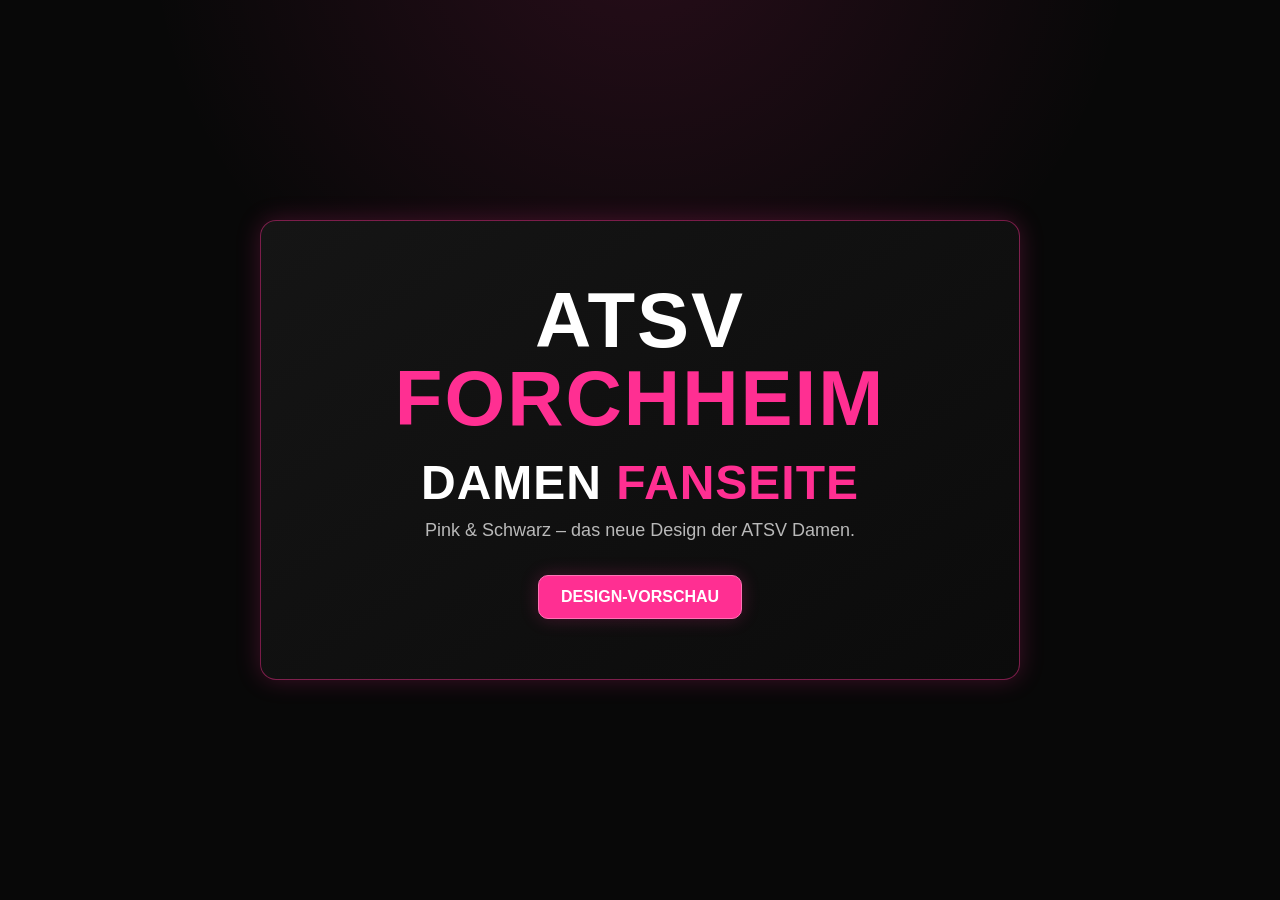
==== index.html @ 4c4c0608 "Damen-Fanseite: reine Design-Vorschau als Startseite erstellen" ====
<!DOCTYPE html><html lang="de"><head><meta charset="UTF-8"><meta name="viewport" content="width=device-width, initial-scale=1.0"><meta name="theme-color" content="#ff2f92"><title>ATSV Forchheim Damen</title><link rel="stylesheet" href="css/style.css"></head><body><main class="page-shell" style="min-height:100vh;display:flex;align-items:center;justify-content:center;padding:40px 0"><section class="card" style="width:min(760px,100%);padding:60px 28px;text-align:center"><div style="font-size:clamp(42px,8vw,78px);font-weight:900;letter-spacing:2px;line-height:1">ATSV <span style="color:var(--pink)">FORCHHEIM</span></div><h1 class="section-title" style="font-size:clamp(28px,5vw,48px);margin:18px 0 10px">DAMEN <span>FANSEITE</span></h1><p style="color:var(--text-muted);font-size:18px;margin:0">Pink & Schwarz – das neue Design der ATSV Damen.</p><div style="margin-top:34px"><span class="btn">DESIGN-VORSCHAU</span></div></section></main></body></html>
---- css/style.css ----
/* ATSV Forchheim Damen – Pink/Schwarz Designgrundlage */
:root {
  --pink: #ff2f92;
  --pink-dark: #b81462;
  --pink-light: #ff72b5;
  --black: #080808;
  --black-soft: #121212;
  --white: #ffffff;
  --text-muted: #b9b9b9;
  --border: rgba(255, 47, 146, 0.45);
  --glow: rgba(255, 47, 146, 0.22);
}

* { box-sizing: border-box; }

html { scroll-behavior: smooth; }

body {
  margin: 0;
  min-height: 100vh;
  background:
    radial-gradient(circle at 50% -10%, rgba(255, 47, 146, 0.13), transparent 42%),
    var(--black);
  color: var(--white);
  font-family: Arial, Helvetica, sans-serif;
}

a { color: inherit; text-decoration: none; }

/* Grundelemente für die spätere Seite */
.page-shell { width: min(1200px, 94%); margin: 0 auto; }

.card {
  background: linear-gradient(145deg, #151515, #0b0b0b);
  border: 1px solid var(--border);
  border-radius: 16px;
  box-shadow: 0 0 24px var(--glow);
}

.btn {
  display: inline-flex;
  align-items: center;
  justify-content: center;
  min-height: 44px;
  padding: 0 22px;
  border-radius: 10px;
  background: var(--pink);
  color: var(--white);
  font-weight: 800;
  border: 1px solid var(--pink-light);
  box-shadow: 0 0 18px var(--glow);
}

.section-title {
  color: var(--white);
  font-weight: 900;
  letter-spacing: 1px;
}

.section-title span { color: var(--pink); }

@media (max-width: 700px) {
  .page-shell { width: min(94%, 560px); }
  .card { border-radius: 14px; }
}
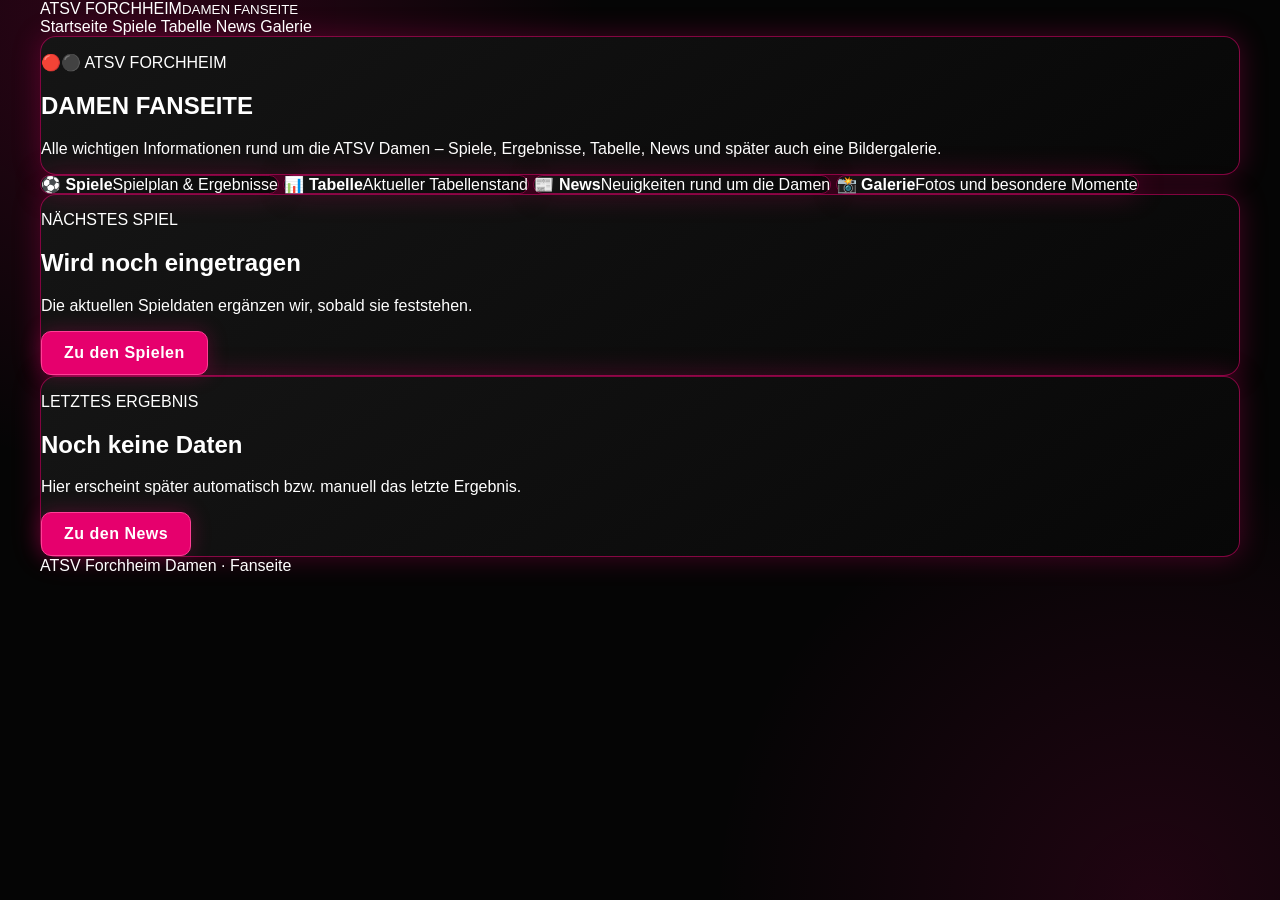
==== commit cb274fc4: "Damen-Fanseite Grundstruktur erstellen" ====
--- a/index.html
+++ b/index.html
@@ -1 +1,46 @@
-<!DOCTYPE html><html lang="de"><head><meta charset="UTF-8"><meta name="viewport" content="width=device-width, initial-scale=1.0"><meta name="theme-color" content="#ff2f92"><title>ATSV Forchheim Damen</title><link rel="stylesheet" href="css/style.css"></head><body><main class="page-shell" style="min-height:100vh;display:flex;align-items:center;justify-content:center;padding:40px 0"><section class="card" style="width:min(760px,100%);padding:60px 28px;text-align:center"><div style="font-size:clamp(42px,8vw,78px);font-weight:900;letter-spacing:2px;line-height:1">ATSV <span style="color:var(--pink)">FORCHHEIM</span></div><h1 class="section-title" style="font-size:clamp(28px,5vw,48px);margin:18px 0 10px">DAMEN <span>FANSEITE</span></h1><p style="color:var(--text-muted);font-size:18px;margin:0">Pink & Schwarz – das neue Design der ATSV Damen.</p><div style="margin-top:34px"><span class="btn">DESIGN-VORSCHAU</span></div></section></main></body></html>+<!DOCTYPE html>
+<html lang="de">
+<head>
+  <meta charset="UTF-8">
+  <meta name="viewport" content="width=device-width, initial-scale=1.0">
+  <meta name="theme-color" content="#e6006d">
+  <title>ATSV Forchheim Damen – Fanseite</title>
+  <link rel="stylesheet" href="css/style.css">
+</head>
+<body>
+  <header class="site-header">
+    <div class="page-shell header-inner">
+      <a class="brand" href="index.html">ATSV <span>FORCHHEIM</span><small>DAMEN FANSEITE</small></a>
+      <nav class="nav">
+        <a class="active" href="index.html">Startseite</a>
+        <a href="spiele.html">Spiele</a>
+        <a href="tabelle.html">Tabelle</a>
+        <a href="news.html">News</a>
+        <a href="galerie.html">Galerie</a>
+      </nav>
+    </div>
+  </header>
+
+  <main class="page-shell">
+    <section class="hero card">
+      <p class="eyebrow">🔴⚫ ATSV FORCHHEIM</p>
+      <h1>DAMEN <span>FANSEITE</span></h1>
+      <p>Alle wichtigen Informationen rund um die ATSV Damen – Spiele, Ergebnisse, Tabelle, News und später auch eine Bildergalerie.</p>
+    </section>
+
+    <section class="grid two">
+      <a class="feature card" href="spiele.html"><strong>⚽ Spiele</strong><span>Spielplan & Ergebnisse</span></a>
+      <a class="feature card" href="tabelle.html"><strong>📊 Tabelle</strong><span>Aktueller Tabellenstand</span></a>
+      <a class="feature card" href="news.html"><strong>📰 News</strong><span>Neuigkeiten rund um die Damen</span></a>
+      <a class="feature card" href="galerie.html"><strong>📸 Galerie</strong><span>Fotos und besondere Momente</span></a>
+    </section>
+
+    <section class="grid two info-grid">
+      <article class="card info-card"><p class="eyebrow">NÄCHSTES SPIEL</p><h2>Wird noch eingetragen</h2><p>Die aktuellen Spieldaten ergänzen wir, sobald sie feststehen.</p><a class="btn" href="spiele.html">Zu den Spielen</a></article>
+      <article class="card info-card"><p class="eyebrow">LETZTES ERGEBNIS</p><h2>Noch keine Daten</h2><p>Hier erscheint später automatisch bzw. manuell das letzte Ergebnis.</p><a class="btn secondary" href="news.html">Zu den News</a></article>
+    </section>
+  </main>
+
+  <footer class="site-footer"><div class="page-shell">ATSV Forchheim Damen · Fanseite</div></footer>
+</body>
+</html>
--- a/css/style.css
+++ b/css/style.css
@@ -1,40 +1,38 @@
 /* ATSV Forchheim Damen – Pink/Schwarz Designgrundlage */
 :root {
-  --pink: #ff2f92;
-  --pink-dark: #b81462;
-  --pink-light: #ff72b5;
-  --black: #080808;
-  --black-soft: #121212;
+  --pink: #e6006d;
+  --pink-dark: #a8004f;
+  --pink-light: #ff3f96;
+  --black: #050505;
+  --black-soft: #111111;
   --white: #ffffff;
-  --text-muted: #b9b9b9;
-  --border: rgba(255, 47, 146, 0.45);
-  --glow: rgba(255, 47, 146, 0.22);
+  --text-muted: #c4c4c4;
+  --border: rgba(230, 0, 109, 0.55);
+  --glow: rgba(230, 0, 109, 0.28);
 }
 
 * { box-sizing: border-box; }
-
 html { scroll-behavior: smooth; }
 
 body {
   margin: 0;
   min-height: 100vh;
   background:
-    radial-gradient(circle at 50% -10%, rgba(255, 47, 146, 0.13), transparent 42%),
+    radial-gradient(circle at 10% 0%, rgba(230, 0, 109, 0.18), transparent 32%),
+    radial-gradient(circle at 90% 100%, rgba(230, 0, 109, 0.12), transparent 30%),
     var(--black);
   color: var(--white);
   font-family: Arial, Helvetica, sans-serif;
 }
 
 a { color: inherit; text-decoration: none; }
-
-/* Grundelemente für die spätere Seite */
 .page-shell { width: min(1200px, 94%); margin: 0 auto; }
 
 .card {
-  background: linear-gradient(145deg, #151515, #0b0b0b);
+  background: linear-gradient(145deg, #151515, #070707);
   border: 1px solid var(--border);
   border-radius: 16px;
-  box-shadow: 0 0 24px var(--glow);
+  box-shadow: 0 0 28px var(--glow);
 }
 
 .btn {
@@ -46,9 +44,10 @@
   border-radius: 10px;
   background: var(--pink);
   color: var(--white);
-  font-weight: 800;
+  font-weight: 900;
+  letter-spacing: .5px;
   border: 1px solid var(--pink-light);
-  box-shadow: 0 0 18px var(--glow);
+  box-shadow: 0 0 20px var(--glow);
 }
 
 .section-title {
@@ -56,7 +55,6 @@
   font-weight: 900;
   letter-spacing: 1px;
 }
-
 .section-title span { color: var(--pink); }
 
 @media (max-width: 700px) {
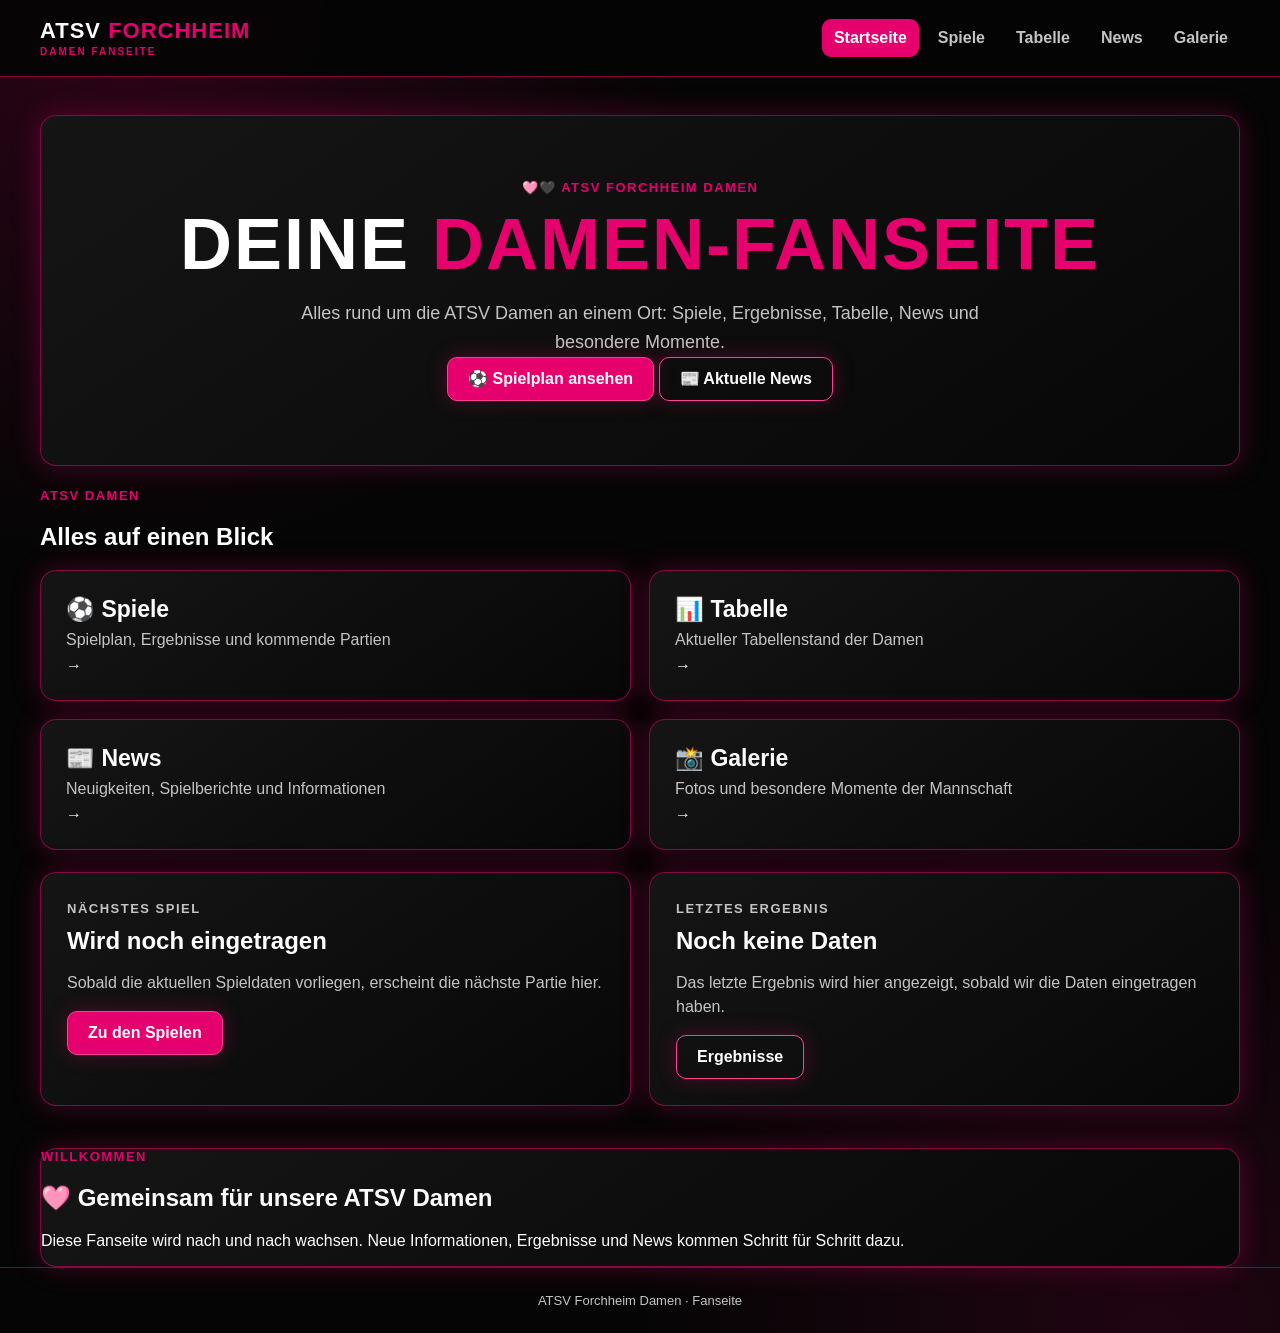
==== commit a270e669: "Startseite der ATSV Damen Fanseite ausgebaut" ====
--- a/index.html
+++ b/index.html
@@ -23,21 +23,46 @@
 
   <main class="page-shell">
     <section class="hero card">
-      <p class="eyebrow">🔴⚫ ATSV FORCHHEIM</p>
-      <h1>DAMEN <span>FANSEITE</span></h1>
-      <p>Alle wichtigen Informationen rund um die ATSV Damen – Spiele, Ergebnisse, Tabelle, News und später auch eine Bildergalerie.</p>
+      <p class="eyebrow">🩷🖤 ATSV FORCHHEIM DAMEN</p>
+      <h1>DEINE <span>DAMEN-FANSEITE</span></h1>
+      <p>Alles rund um die ATSV Damen an einem Ort: Spiele, Ergebnisse, Tabelle, News und besondere Momente.</p>
+      <div class="hero-actions">
+        <a class="btn" href="spiele.html">⚽ Spielplan ansehen</a>
+        <a class="btn secondary" href="news.html">📰 Aktuelle News</a>
+      </div>
+    </section>
+
+    <section class="section-heading">
+      <p class="eyebrow">ATSV DAMEN</p>
+      <h2>Alles auf einen Blick</h2>
     </section>
 
     <section class="grid two">
-      <a class="feature card" href="spiele.html"><strong>⚽ Spiele</strong><span>Spielplan & Ergebnisse</span></a>
-      <a class="feature card" href="tabelle.html"><strong>📊 Tabelle</strong><span>Aktueller Tabellenstand</span></a>
-      <a class="feature card" href="news.html"><strong>📰 News</strong><span>Neuigkeiten rund um die Damen</span></a>
-      <a class="feature card" href="galerie.html"><strong>📸 Galerie</strong><span>Fotos und besondere Momente</span></a>
+      <a class="feature card" href="spiele.html"><strong>⚽ Spiele</strong><span>Spielplan, Ergebnisse und kommende Partien</span><b>→</b></a>
+      <a class="feature card" href="tabelle.html"><strong>📊 Tabelle</strong><span>Aktueller Tabellenstand der Damen</span><b>→</b></a>
+      <a class="feature card" href="news.html"><strong>📰 News</strong><span>Neuigkeiten, Spielberichte und Informationen</span><b>→</b></a>
+      <a class="feature card" href="galerie.html"><strong>📸 Galerie</strong><span>Fotos und besondere Momente der Mannschaft</span><b>→</b></a>
     </section>
 
     <section class="grid two info-grid">
-      <article class="card info-card"><p class="eyebrow">NÄCHSTES SPIEL</p><h2>Wird noch eingetragen</h2><p>Die aktuellen Spieldaten ergänzen wir, sobald sie feststehen.</p><a class="btn" href="spiele.html">Zu den Spielen</a></article>
-      <article class="card info-card"><p class="eyebrow">LETZTES ERGEBNIS</p><h2>Noch keine Daten</h2><p>Hier erscheint später automatisch bzw. manuell das letzte Ergebnis.</p><a class="btn secondary" href="news.html">Zu den News</a></article>
+      <article class="card info-card highlight">
+        <p class="eyebrow">NÄCHSTES SPIEL</p>
+        <h2>Wird noch eingetragen</h2>
+        <p>Sobald die aktuellen Spieldaten vorliegen, erscheint die nächste Partie hier.</p>
+        <a class="btn" href="spiele.html">Zu den Spielen</a>
+      </article>
+      <article class="card info-card">
+        <p class="eyebrow">LETZTES ERGEBNIS</p>
+        <h2>Noch keine Daten</h2>
+        <p>Das letzte Ergebnis wird hier angezeigt, sobald wir die Daten eingetragen haben.</p>
+        <a class="btn secondary" href="spiele.html">Ergebnisse</a>
+      </article>
+    </section>
+
+    <section class="welcome card">
+      <p class="eyebrow">WILLKOMMEN</p>
+      <h2>🩷 Gemeinsam für unsere ATSV Damen</h2>
+      <p>Diese Fanseite wird nach und nach wachsen. Neue Informationen, Ergebnisse und News kommen Schritt für Schritt dazu.</p>
     </section>
   </main>
 
--- a/css/style.css
+++ b/css/style.css
@@ -1,63 +1,3 @@
-/* ATSV Forchheim Damen – Pink/Schwarz Designgrundlage */
-:root {
-  --pink: #e6006d;
-  --pink-dark: #a8004f;
-  --pink-light: #ff3f96;
-  --black: #050505;
-  --black-soft: #111111;
-  --white: #ffffff;
-  --text-muted: #c4c4c4;
-  --border: rgba(230, 0, 109, 0.55);
-  --glow: rgba(230, 0, 109, 0.28);
-}
-
-* { box-sizing: border-box; }
-html { scroll-behavior: smooth; }
-
-body {
-  margin: 0;
-  min-height: 100vh;
-  background:
-    radial-gradient(circle at 10% 0%, rgba(230, 0, 109, 0.18), transparent 32%),
-    radial-gradient(circle at 90% 100%, rgba(230, 0, 109, 0.12), transparent 30%),
-    var(--black);
-  color: var(--white);
-  font-family: Arial, Helvetica, sans-serif;
-}
-
-a { color: inherit; text-decoration: none; }
-.page-shell { width: min(1200px, 94%); margin: 0 auto; }
-
-.card {
-  background: linear-gradient(145deg, #151515, #070707);
-  border: 1px solid var(--border);
-  border-radius: 16px;
-  box-shadow: 0 0 28px var(--glow);
-}
-
-.btn {
-  display: inline-flex;
-  align-items: center;
-  justify-content: center;
-  min-height: 44px;
-  padding: 0 22px;
-  border-radius: 10px;
-  background: var(--pink);
-  color: var(--white);
-  font-weight: 900;
-  letter-spacing: .5px;
-  border: 1px solid var(--pink-light);
-  box-shadow: 0 0 20px var(--glow);
-}
-
-.section-title {
-  color: var(--white);
-  font-weight: 900;
-  letter-spacing: 1px;
-}
-.section-title span { color: var(--pink); }
-
-@media (max-width: 700px) {
-  .page-shell { width: min(94%, 560px); }
-  .card { border-radius: 14px; }
-}
+:root{--pink:#e6006d;--pink-dark:#a8004f;--pink-light:#ff3f96;--black:#050505;--black-soft:#111;--white:#fff;--text-muted:#c4c4c4;--border:rgba(230,0,109,.55);--glow:rgba(230,0,109,.28)}
+*{box-sizing:border-box}html{scroll-behavior:smooth}body{margin:0;min-height:100vh;background:radial-gradient(circle at 10% 0%,rgba(230,0,109,.18),transparent 32%),radial-gradient(circle at 90% 100%,rgba(230,0,109,.12),transparent 30%),var(--black);color:var(--white);font-family:Arial,Helvetica,sans-serif}a{color:inherit;text-decoration:none}.page-shell{width:min(1200px,94%);margin:0 auto}.site-header{position:sticky;top:0;z-index:10;background:rgba(5,5,5,.94);backdrop-filter:blur(12px);border-bottom:1px solid var(--border)}.header-inner{min-height:76px;display:flex;align-items:center;justify-content:space-between;gap:24px}.brand{font-weight:900;font-size:22px;letter-spacing:1px;line-height:1}.brand>span,.brand small{color:var(--pink)}.brand small{display:block;font-size:10px;letter-spacing:2px;margin-top:5px}.nav{display:flex;gap:7px;flex-wrap:wrap;justify-content:flex-end}.nav a{padding:10px 12px;border-radius:9px;font-weight:800;color:var(--text-muted)}.nav a:hover,.nav a.active{background:var(--pink);color:var(--white)}.card{background:linear-gradient(145deg,#151515,#070707);border:1px solid var(--border);border-radius:16px;box-shadow:0 0 28px var(--glow)}.hero{margin:38px 0 22px;padding:64px 30px;text-align:center}.hero h1{font-size:clamp(38px,7vw,72px);margin:8px 0 14px;letter-spacing:2px}.hero h1 span,.section-title span{color:var(--pink)}.hero p:not(.eyebrow){max-width:700px;margin:0 auto;color:var(--text-muted);font-size:18px;line-height:1.6}.eyebrow{color:var(--pink);font-weight:900;letter-spacing:1.5px;font-size:13px;margin:0}.grid{display:grid;gap:18px}.two{grid-template-columns:repeat(2,minmax(0,1fr))}.feature{padding:25px;display:flex;flex-direction:column;gap:8px;transition:transform .2s,border-color .2s}.feature:hover{transform:translateY(-3px);border-color:var(--pink-light)}.feature strong{font-size:23px}.feature span,.info-card p{color:var(--text-muted)}.info-grid{margin:22px 0 42px}.info-card{padding:26px}.info-card h2{margin:8px 0;font-size:24px}.info-card p{line-height:1.5}.btn{display:inline-flex;align-items:center;justify-content:center;min-height:44px;padding:0 20px;border-radius:10px;background:var(--pink);color:var(--white);font-weight:900;border:1px solid var(--pink-light);box-shadow:0 0 20px var(--glow)}.btn.secondary{background:transparent}.site-footer{border-top:1px solid var(--border);padding:25px 0;color:var(--text-muted);text-align:center;font-size:13px}
+@media(max-width:800px){.header-inner{align-items:flex-start;flex-direction:column;padding:14px 0}.nav{justify-content:flex-start;width:100%;overflow-x:auto;flex-wrap:nowrap;padding-bottom:2px}.nav a{white-space:nowrap}.hero{margin-top:22px;padding:48px 22px}.two{grid-template-columns:1fr}.feature{padding:22px}}
